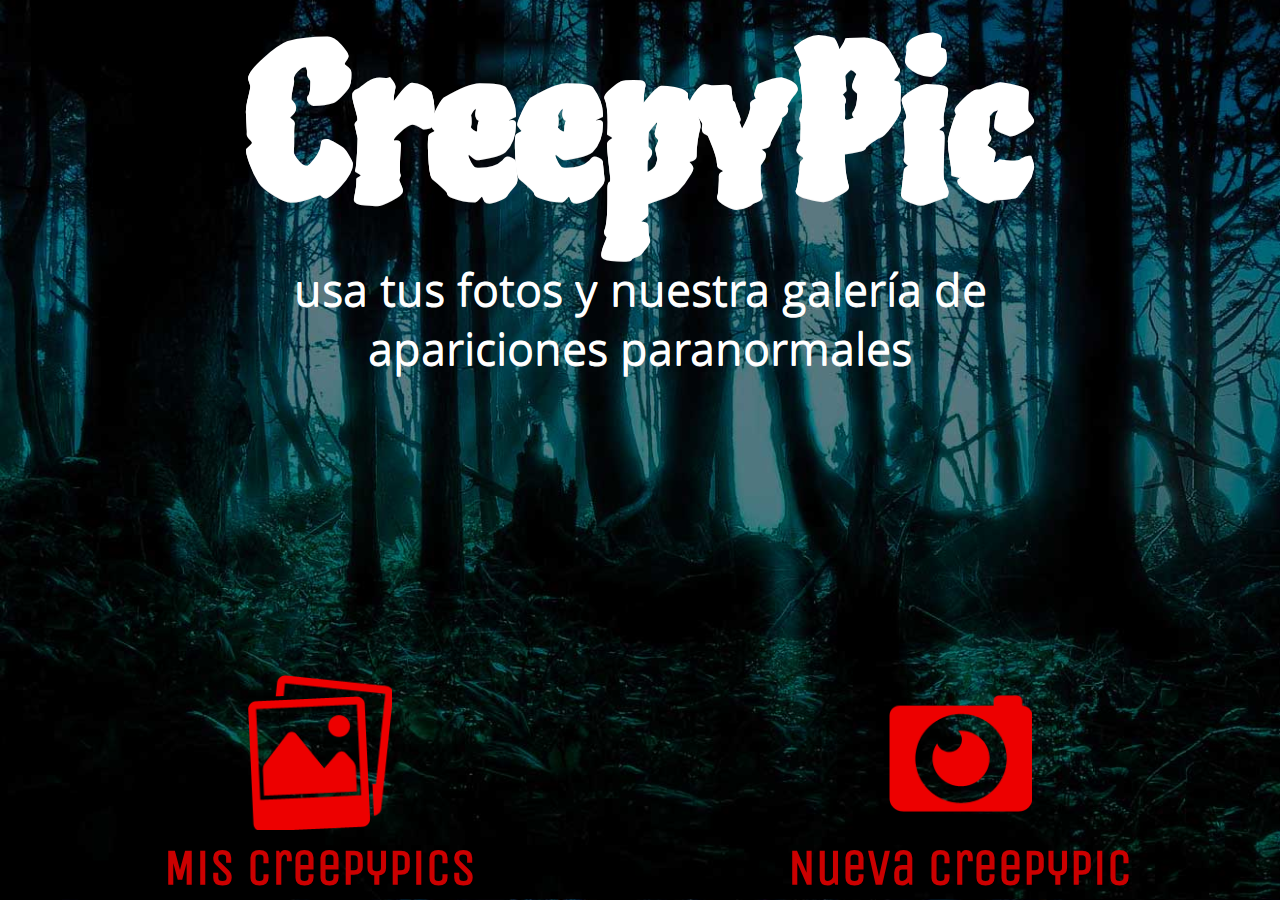
==== index.html @ daff4003 "tratando de resolver el problema de db" ====
<!DOCTYPE html>
<!--
    Copyright (c) 2012-2014 Adobe Systems Incorporated. All rights reserved.

    Licensed to the Apache Software Foundation (ASF) under one
    or more contributor license agreements.  See the NOTICE file
    distributed with this work for additional information
    regarding copyright ownership.  The ASF licenses this file
    to you under the Apache License, Version 2.0 (the
    "License"); you may not use this file except in compliance
    with the License.  You may obtain a copy of the License at

    http://www.apache.org/licenses/LICENSE-2.0

    Unless required by applicable law or agreed to in writing,
    software distributed under the License is distributed on an
    "AS IS" BASIS, WITHOUT WARRANTIES OR CONDITIONS OF ANY
     KIND, either express or implied.  See the License for the
    specific language governing permissions and limitations
    under the License.
-->
<html>
    <head>
        <meta charset="utf-8" />
        <title>CreepyPic - Wilaen </title>
        <meta name="viewport" content="width=device-width, initial-scale=1">
        <meta name="format-detection" content="telephone=no" />
        <meta name="msapplication-tap-highlight" content="no" />
        <!-- WARNING: for iOS 7, remove the width=device-width and height=device-height attributes. See https://issues.apache.org/jira/browse/CB-4323 -->
        <meta name="viewport" content="user-scalable=no, initial-scale=1, maximum-scale=1, minimum-scale=1, width=device-width, height=device-height, target-densitydpi=device-dpi" />
        
        <link rel="stylesheet" type="text/css" href="lib/jquery-mobile/jquery.mobile-1.4.5.css">        
        <link rel="stylesheet" type="text/css" href="css/index.css" />
        <link rel="stylesheet" type="text/css" href="css/media.css" />
        
    </head>
    <body>        

        <div data-role="page" id="home">
                
            <div data-role="content">
                <div class="home_center_container">     
                    <h1 class="title" >CreepyPic</h1>
                    <p>usa tus fotos y nuestra galer&iacute;a de apariciones paranormales</p>
                </div>
            </div><!-- /content -->
     
            <div class="creepyfooter">                  
                    <span id="gotoMyCreepyGallery"><img src="img/galeria.png" height="50%">Mis CreepyPics</span>
                    <span id="nuevaCreepyPic"><img src="img/camera.png" height="50%">Nueva CreepyPic</span>
                    
            </div><!-- /footer --> 

            
        </div>

        <div data-role="page" id="nuevacreepy">
                
            <div class="home_center_container"> 
                <h2 class="title">Crear CreepyPic</h2>
                <p>Elije la fuente de tu fotografia</p>
            </div><!-- /content -->
            <div class="creepyfooter">                    
                    <div id="regresarahome" ><img src="img/back-arrow.png" height="50%">Regresar</div>
                    <div id="openAlbum"><img src="img/galeria.png" height="50%">Mis fotos</div>
                    <div id="openCamera"><img src="img/camera.png" height="50%">Nueva foto</div>                    
            </div>
 

            
        </div>

        <div data-role="page" id="create">
            <div data-role="content" id="canvasContent">
            </div>
            <div class="canvasOverLayer" id="canvasOverLayer">                
            </div>

            <div>
                
                
            </div>

            <div class="wrap_controls" id="wrap_controls">
                <div>
                    <img src="img/controls/cancel.png" id="cancelimg" />
                    <img src="img/controls/plus.png" id="plusimg" />
                    <img src="img/controls/squares.png" id="openCreepyAlbum" data-transition="slide" />
                    <img src="img/controls/minus.png" id="minusimg" />
                    <img src="img/controls/ok.png" id="guardarImg" />    
                </div>
                
            </div>

     
            
            
        </div>


        <div data-role="page" id="creepygallery">
            <div data-role="content" class="ui-grid-b" id="CreepyGalleryContent">
                    
            </div><!-- /content -->     
                 
            
        </div>

        <div data-role="page" id="mycreepygallery">
            <div data-role="content" class="grid" id="MyCreepyGalleryContent">
                    
            </div><!-- /content -->
            <div class="creepyfooter">
                <div>&nbsp;</div>
                <div class="regresarahome" ><img src="img/back-arrow.png" height="50%">Regresar</div>
                          
            </div>   
            
        </div>

        <div data-role="page" id="mycreepyimage">
            <div data-role="content" id="creepyImgBox">
                    
            </div><!-- /content -->
            <div class="creepyfooter">
                <div class="gotoMyCreepyGallery" ><img src="img/back-arrow.png" height="50%">Regresar</div>                
                <div>&nbsp;</div>
                <div class="sharepic" ><img src="img/share.png" height="50%">Compartir</div>
            </div><!-- /footer -->     
            
        </div>

        <script type="text/javascript" src="cordova.js"></script>
        <script type="text/javascript" src="js/SocialSharing.js"></script>
        <script type="text/javascript" src="bower_components/fastclick/lib/fastclick.js"></script>
        <script type="text/javascript" src="bower_components/jquery/jquery.js"></script>
        <script type="text/javascript" src="lib/jquery-mobile/jquery.mobile-1.4.5.js"></script>
        
        <script type="text/javascript" src="bower_components/jquery-ui/ui/jquery.ui.core.js"></script>
        <script type="text/javascript" src="bower_components/jquery-ui/ui/jquery.ui.widget.js"></script>
        <script type="text/javascript" src="bower_components/jquery-ui/ui/jquery.ui.mouse.js"></script>
        <script type="text/javascript" src="bower_components/jquery-ui/ui/jquery.ui.draggable.js"></script>
        <script type="text/javascript" src="bower_components/jquery-ui/ui/jquery.ui.droppable.js"></script>
        <script type="text/javascript" src="bower_components/jquery-ui/ui/jquery.ui.resizable.js"></script>
        <script type="text/javascript" src="bower_components/jquery-ui/ui/jquery.ui.effect.js"></script>
        <script type="text/javascript" src="bower_components/jquery-ui/ui/jquery.ui.effect-clip.js"></script>
        <script type="text/javascript" src="bower_components/jquery-ui/ui/jquery.ui.effect-drop.js"></script>
        <script type="text/javascript" src="lib/jquery.ui.touch-punch.js"></script>
        <script type="text/javascript" src="lib/jquery-rotate.js"></script>
        <script type="text/javascript" src="js/index.js"></script>

    </script>
    </body>
</html>
---- css/index.css ----
/** layout **/

@font-face {
    font-family: 'piedra';
    src: url('../fonts/Piedra-Regular.eot'); /* IE9 Compat Modes */
    src: url('../fonts/Piedra-Regular.eot?#iefix') format('embedded-opentype'), /* IE6-IE8 */
    url('../fonts/Piedra-Regular.woff') format('woff'), /* Modern Browsers */
    url('../fonts/Piedra-Regular.ttf') format('truetype'), /* Safari, Android, iOS */
    url('../fonts/Piedra-Regular.svg#Piedra-Regular') format('svg'); /* Legacy iOS */
}
@font-face {
    font-family: 'amarante';
    src: url('../fonts/Amarante-Regular.eot'); /* IE9 Compat Modes */
    src: url('../fonts/Amarante-Regular.eot?#iefix') format('embedded-opentype'), /* IE6-IE8 */
    url('../fonts/Amarante-Regular.woff') format('woff'), /* Modern Browsers */
    url('../fonts/Amarante-Regular.ttf') format('truetype'), /* Safari, Android, iOS */
    url('../fonts/Amarante-Regular.svg#Amarante-Regular') format('svg'); /* Legacy iOS */
}
@font-face {
    font-family: 'unicaone';
    src: url('../fonts/UnicaOne-Regular.eot'); /* IE9 Compat Modes */
    src: url('../fonts/UnicaOne-Regular.eot?#iefix') format('embedded-opentype'), /* IE6-IE8 */
    url('../fonts/UnicaOne-Regular.woff') format('woff'), /* Modern Browsers */
    url('../fonts/UnicaOne-Regular.ttf') format('truetype'), /* Safari, Android, iOS */
    url('../fonts/UnicaOne-Regular.svg#UnicaOne-Regular') format('svg'); /* Legacy iOS */
}

@font-face {
    font-family: 'opensans';
    src: url('../fonts/OpenSans-Regular.eot'); /* IE9 Compat Modes */
    src: url('../fonts/OpenSans-Regular.eot?#iefix') format('embedded-opentype'), /* IE6-IE8 */
    url('../fonts/OpenSans-Regular.woff') format('woff'), /* Modern Browsers */
    url('../fonts/OpenSans-Regular.ttf') format('truetype'), /* Safari, Android, iOS */
    url('../fonts/OpenSans-Regular.svg#OpenSans-Regular') format('svg'); /* Legacy iOS */
}

body {
	height: 100%;
    -webkit-touch-callout: none;                /* prevent callout to copy image, etc when tap to hold */
    -webkit-text-size-adjust: none;             /* prevent webkit from resizing text to fit */
    -webkit-user-select: none;                  /* prevent copy paste, to allow, change 'none' to 'text' */
    background-image: url(../img/fondo.jpg);
    background-size: auto 100%;  
    -webkit-background-size: cover;
    -moz-background-size: cover;
    -o-background-size: cover;
    background-size: cover;
    background-position: bottom center;
    font-family: 'opensans',sans-serif;
}

.ui-page {
	background: none !important;
}

.title {
	font-family: 'piedra', sans-serif;
    color: #fff;
    text-align: center;
    margin: 0;
}

.home_center_container {
	position: absolute;
	width: 100%;
	color: #fff;
}
#home .title {
	font-size: 72px;
}
#nuevacreepy .title {
	font-size: 50px;
}
.home_center_container p {
	text-align: center;
	font-size: 16px;
	margin-top: 15px;
	width: 75%;
	max-width: 400px;
	margin: 0 auto;
	color: #fff;
}

.footer, .ui-footer {
	background: none !important;
	border: none !important;
}

.footer-create {
	display: none;
}
canvas#lienzo{
	margin: auto;
}

#canvasFooter {
	position: absolute;
	bottom: 0;
	width: 100%;
}

canvas {
	margin: auto;
	display: block;

}

#home .ui-content, #create .ui-content, #creepygallery .ui-content, #mycreepygallery .ui-content{
	padding: 0 !important;
}

#canvasContent {
	overflow: hidden;	
}


.draggable-test {
	border: none;
	width: 50% !important;
	color: #fff;	
	position: relative !important; 
	z-index: 999;
	display: -moz-inline-stack;
    display: inline !important;
    vertical-align: top;
    *display: inline;   
    cursor: hand; 
    cursor: pointer
}

.resizable-item {
	border: none;	
	width: 100%;
	top: 0 !important;
	left: 0 !important;
	height: auto;
	position: absolute;
	width: 250px;
}

.resizable-item img {
	width: 100%;
	height: auto;
}

.canvasOverLayer {
	position: absolute;
	top: 0;
	left: 0;
	width: 100%;
	height: 200px;
}

.ui-resizable-handle 
{
    
    border: 0px solid #FFF;
    width: 30px;
    height: 30px;    
    z-index: 99999999999;
    position: absolute;
 
    opacity: 0.7;
    background:none;
}
.ui-resizable-se
{
	display: block !important;
	position: absolute;
    right: -5px;
    bottom: -5px;
}

.ui-resizable-sw
{
	display: block !important;
	position: absolute;
    left: -5px;
    bottom: -5px;
}
.ui-resizable-nw
{
	display: block !important;
	position: absolute;
    top: -5px;
    right: -5px;
    
}

.ui-resizable-ne {
	display: block !important;
	position: absolute;
	left:  -5px;
	top: -5px;
	
}

.ui-rotatable-handle {
    height: 30px;
    width: 30px;
    cursor: pointer;
    background-image: url(../img/rotate.png);
    background-size: 100%;
    right: -25px !important;
    bottom: -25px !important;
    opacity: 0.7;
}

.ui-resizable-handle.ui-resizable-se.ui-icon.ui-icon-gripsmall-diagonal-se {
	background-color: none;
	background-image: url('../img/rz.png');
	background-size: 100% 100%; 
}

.creepyfooter {
	position: absolute;
	height: 120px;
	width: 100%;
	bottom: 0;
	color: #cb0000 !important;
	text-shadow:none;
	overflow: hidden;
}

.creepyfooter span {	
	color: #cb0000 !important;
	text-shadow:none;
	font-family: 'unicaone', sans-serif;
	font-size: 20px;
	font-weight: bold;
	display: block;
	width: 50%;
	float: left;
	text-align: center;
}


.creepyfooter span img {
	height: 55px;
	display: block;
	margin: 0 auto 5px auto;
}

.creepyfooter div {	
	color: #cb0000 !important;
	text-shadow:none;
	font-family: 'unicaone', sans-serif;
	font-size: 20px;
	font-weight: bold;
	display: block;
	width: 33%;
	float: left;
	text-align: center;
}

.creepyfooter div img {
	height: 55px;
	display: block;
	margin: 0 auto 5px auto;
}

div.ui-block-b.creepy-galleryitem, .mygalleryitem {
	min-height: 100px;
	background-size: 100%  auto !important;
	background-repeat: no-repeat;
	background-position: center center;
	position: relative;
}
.gallery-item-box {
	width: 30%;
	margin: 1%;
	float: left;
	overflow: hidden;
	margin: 1px #ccc solid;
}
.gallery-item-box .mygalleryimg {
	width: 100%;
	height: auto;
}



div.ui-block-b.creepy-galleryitem span {
	display: block;
	width: 100%;
	background-color: #333;
	color: #fff;
	font-size: 14px;
	position: absolute;
	bottom: 0;
	text-align: center;
}

#creepyImgBox img {
	width: 100%;
	height: auto;
}

#canvas_controls {
	position: absolute;
	top: 0;
	right: 0;
	z-index: 99999999;
	height: 100%;
	width: 15%;
	min-width: 40px;
	max-width: 64px;
	/*background: url(../img/controls/bg.png) repeat;
	border-left: 1px #333 solid;*/
}

.wrap_controls {
	background: url(../img/controls/bg.png) repeat;
	border-left: 1px #333 solid;
	z-index: 99999999999999999;
	position: absolute;
	bottom: 0;
}

.wrap_controls div {
	overflow: hidden;
	/*margin: 0 auto !important;*/
}

.wrap_controls img {
	width: auto;
	height: 100%;
	float: left;
	margin: 0;
	padding:0;

}


#canvas_controls img {
	display: block;
	width: 70%;
	margin: 5px auto;
	opacity: 0.7;
}

#canvas_controls img:hover {
	opacity: 1;
}
---- css/media.css ----
@media all and (min-width: 600px) {
    #home .title {
		font-size: 150px;
	}
}

@media all and (min-width: 700px) {
	#home .title {
		font-size: 130px;
	}

	#nuevacreepy .title {
		font-size: 100px;
	}
	.home_center_container p {
		font-size: 30px;
		width: 80%;
		max-width: 700px;
	}

	.creepyfooter {
		height: 20%;
		
	}

	.creepyfooter span {		
		font-size: 30px;
	}
	.creepyfooter div {		
		font-size: 30px;
	}

	.creepyfooter span img {
		height: 90px;
	}

	.creepyfooter div img {
		height: 90px;
	}
}

@media all and (min-width: 1025px) {
    #home .title {
		font-size: 200px;
	}

	#nuevacreepy .title {
		font-size: 150px;
	}
	.home_center_container p {
		font-size: 45px;
		width: 80%;
		max-width: 800px;
	}

	.creepyfooter {
		height: 25%;
		
	}

	.creepyfooter span {		
		font-size: 50px;
	}
	.creepyfooter div {		
		font-size: 50px;
	}

	.creepyfooter span img {
		height: 155px;
	}

	.creepyfooter div img {
		height: 155px;
	}

}
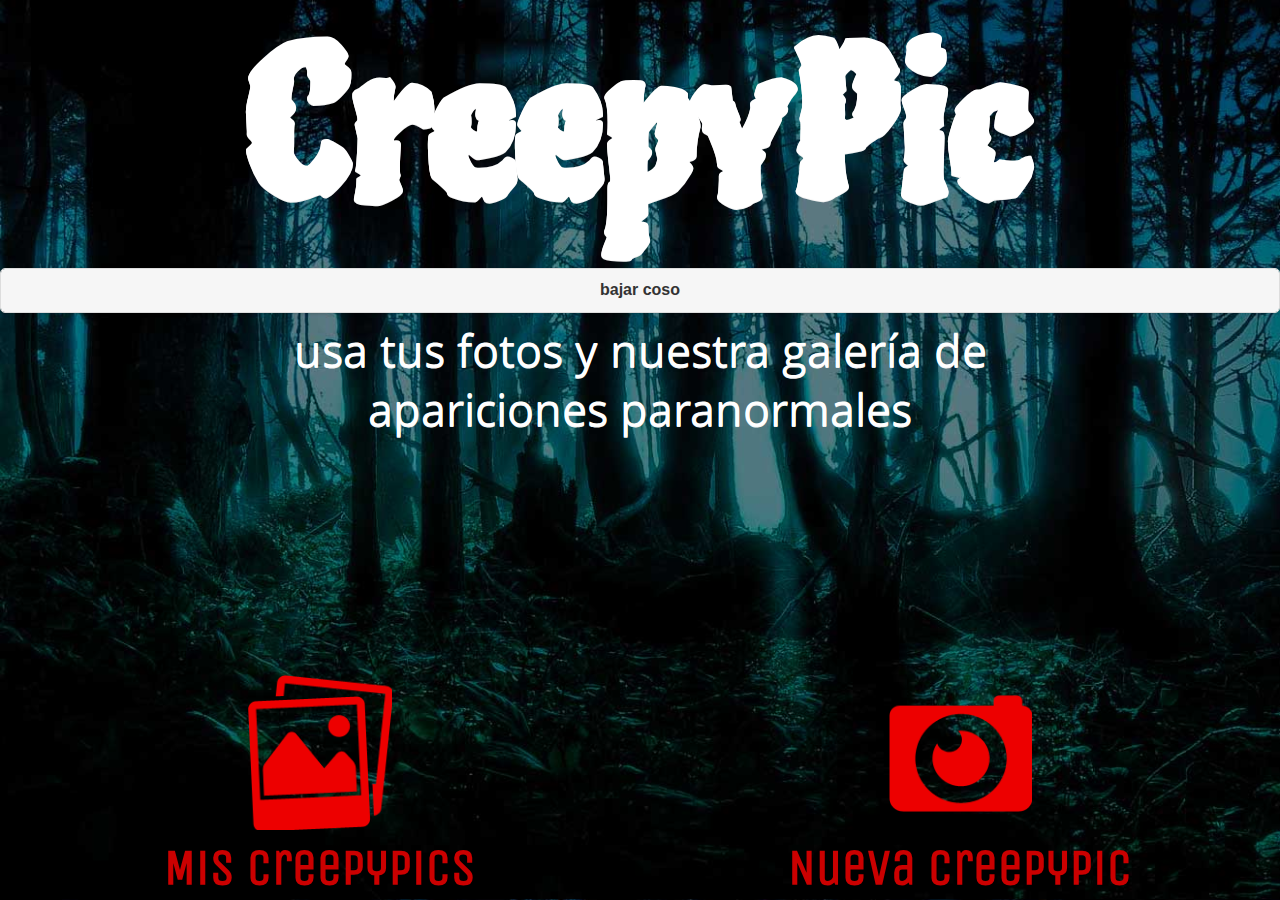
==== commit 878331fd: "agregando el boton de eliminar" ====
--- a/index.html
+++ b/index.html
@@ -37,10 +37,13 @@
     <body>        
 
         <div data-role="page" id="home">
+            <div id="header">
+            </div>
                 
             <div data-role="content">
                 <div class="home_center_container">     
                     <h1 class="title" >CreepyPic</h1>
+                    <button class="bajacoso">bajar coso</button>
                     <p>usa tus fotos y nuestra galer&iacute;a de apariciones paranormales</p>
                 </div>
             </div><!-- /content -->
@@ -75,14 +78,8 @@
             </div>
             <div class="canvasOverLayer" id="canvasOverLayer">                
             </div>
-
-            <div>
-                
-                
-            </div>
-
             <div class="wrap_controls" id="wrap_controls">
-                <div>
+                <div id="controlButtonBox">
                     <img src="img/controls/cancel.png" id="cancelimg" />
                     <img src="img/controls/plus.png" id="plusimg" />
                     <img src="img/controls/squares.png" id="openCreepyAlbum" data-transition="slide" />
@@ -124,7 +121,7 @@
             </div><!-- /content -->
             <div class="creepyfooter">
                 <div class="gotoMyCreepyGallery" ><img src="img/back-arrow.png" height="50%">Regresar</div>                
-                <div>&nbsp;</div>
+                <div class="deleteMyCreepic" ><img src="img/controls/cancel.png" height="50%">Borrar</div>
                 <div class="sharepic" ><img src="img/share.png" height="50%">Compartir</div>
             </div><!-- /footer -->     
             
--- a/css/index.css
+++ b/css/index.css
@@ -60,6 +60,11 @@
     margin: 0;
 }
 
+.creppyBanner {
+	width: 100%;
+	height: auto;
+}
+
 .home_center_container {
 	position: absolute;
 	width: 100%;
@@ -220,6 +225,7 @@
 	color: #cb0000 !important;
 	text-shadow:none;
 	overflow: hidden;
+	z-index: 9999999999999999;
 }
 
 .creepyfooter span {	
@@ -315,20 +321,24 @@
 	z-index: 99999999999999999;
 	position: absolute;
 	bottom: 0;
+	overflow: hidden;
+	width: 100%;
+	height: 12%;
 }
 
 .wrap_controls div {
-	overflow: hidden;
-	/*margin: 0 auto !important;*/
+	/*overflow: hidden;*/
+	margin: 0 auto !important;
+	height: 100%;
+	display: block;
 }
 
 .wrap_controls img {
 	width: auto;
-	height: 100%;
+	height: 80%;
 	float: left;
 	margin: 0;
 	padding:0;
-
 }
 
 
@@ -341,4 +351,8 @@
 
 #canvas_controls img:hover {
 	opacity: 1;
+}
+
+body.ui-mobile-viewport.ui-overlay-a div#create.ui-page.ui-page-theme-a.ui-page-active {
+	background: #ffffff !important;
 }--- a/css/media.css
+++ b/css/media.css
@@ -2,13 +2,13 @@
 
 @media all and (min-width: 600px) {
     #home .title {
-		font-size: 150px;
+		font-size: 100px;
 	}
 }
 
 @media all and (min-width: 700px) {
 	#home .title {
-		font-size: 130px;
+		font-size: 80px;
 	}
 
 	#nuevacreepy .title {
@@ -75,4 +75,31 @@
 		height: 155px;
 	}
 
+}
+
+
+@media (orientation: landscape) { 
+
+		div#wrap_controls.wrap_controls {
+			position: absolute !important;
+			top: 0 !important;
+			right: 0 !important;
+			width: 10%;
+			overflow: hidden;
+			height: 100%;
+		}
+
+		div#wrap_controls.wrap_controls div {
+			width: 100%;
+			overflow: hidden;
+			padding: 0 5px;
+		}
+
+		div#wrap_controls.wrap_controls div img{
+			width: 85%;
+			height: auto;
+			margin: 2% auto !important;
+			overflow: hidden;
+			display: block;
+		}
 }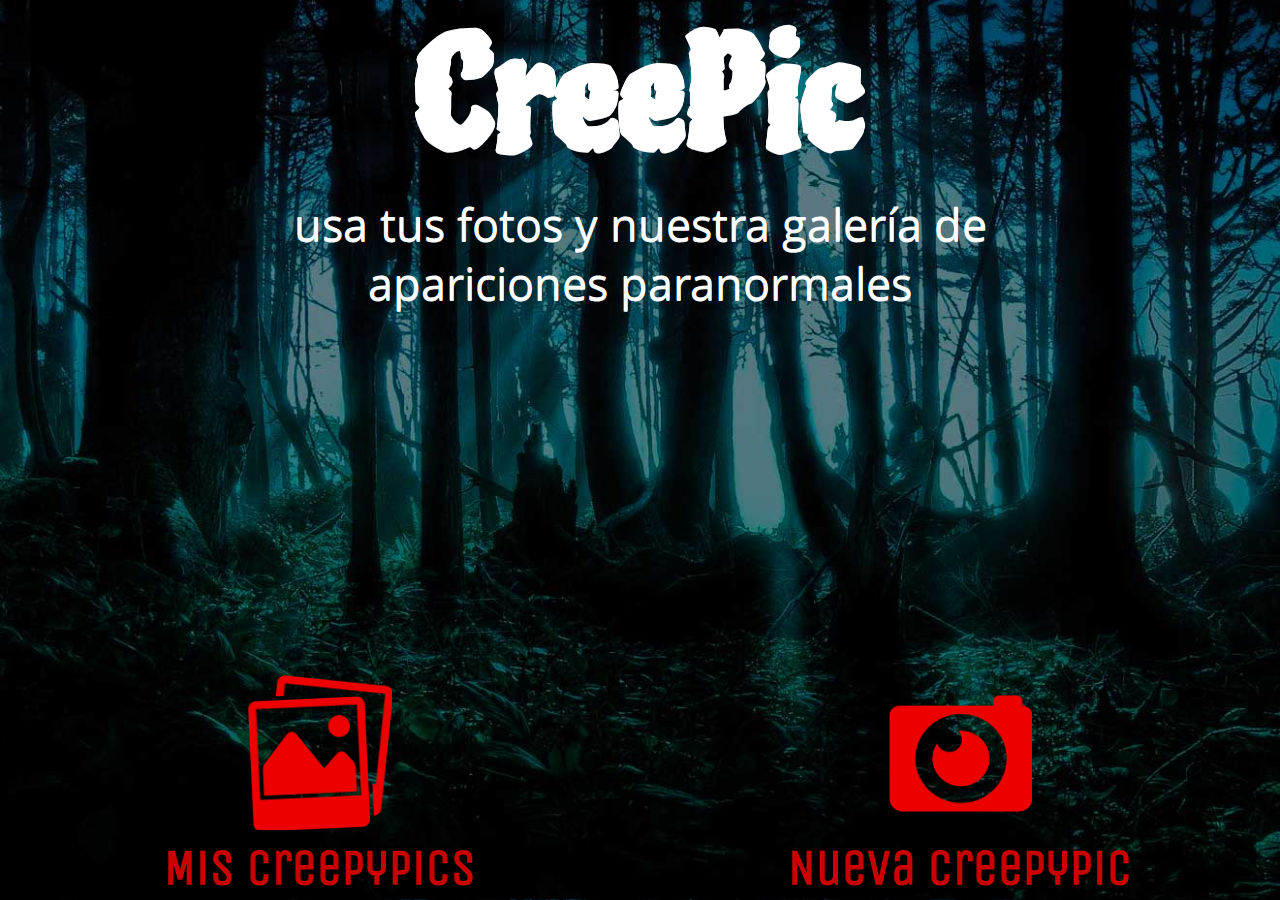
==== commit bc1053c6: "commit con carolina" ====
--- a/index.html
+++ b/index.html
@@ -22,7 +22,7 @@
 <html>
     <head>
         <meta charset="utf-8" />
-        <title>CreepyPic - Wilaen </title>
+        <title>CreePic - Wilaen </title>
         <meta name="viewport" content="width=device-width, initial-scale=1">
         <meta name="format-detection" content="telephone=no" />
         <meta name="msapplication-tap-highlight" content="no" />
@@ -42,8 +42,7 @@
                 
             <div data-role="content">
                 <div class="home_center_container">     
-                    <h1 class="title" >CreepyPic</h1>
-                    <button class="bajacoso">bajar coso</button>
+                    <h1 class="title" >CreePic</h1>
                     <p>usa tus fotos y nuestra galer&iacute;a de apariciones paranormales</p>
                 </div>
             </div><!-- /content -->
@@ -107,9 +106,10 @@
             <div data-role="content" class="grid" id="MyCreepyGalleryContent">
                     
             </div><!-- /content -->
-            <div class="creepyfooter">
+            <div class="creepyfooter_footer" data-tap-toggle="false" data-position="fixed" data-role="footer">
                 <div>&nbsp;</div>
                 <div class="regresarahome" ><img src="img/back-arrow.png" height="50%">Regresar</div>
+                <!--<button class="bajacoso">bajar coso</button>-->
                           
             </div>   
             
@@ -119,7 +119,7 @@
             <div data-role="content" id="creepyImgBox">
                     
             </div><!-- /content -->
-            <div class="creepyfooter">
+            <div class="creepyfooter" >
                 <div class="gotoMyCreepyGallery" ><img src="img/back-arrow.png" height="50%">Regresar</div>                
                 <div class="deleteMyCreepic" ><img src="img/controls/cancel.png" height="50%">Borrar</div>
                 <div class="sharepic" ><img src="img/share.png" height="50%">Compartir</div>
--- a/css/index.css
+++ b/css/index.css
@@ -121,7 +121,7 @@
 
 .draggable-test {
 	border: none;
-	width: 50% !important;
+	
 	color: #fff;	
 	position: relative !important; 
 	z-index: 999;
@@ -130,17 +130,15 @@
     vertical-align: top;
     *display: inline;   
     cursor: hand; 
-    cursor: pointer
+    cursor: pointer;
+    overflow: hidden !important;
 }
 
 .resizable-item {
 	border: none;	
-	width: 100%;
 	top: 0 !important;
 	left: 0 !important;
-	height: auto;
-	position: absolute;
-	width: 250px;
+	position: absolute; 
 }
 
 .resizable-item img {
@@ -247,7 +245,7 @@
 	margin: 0 auto 5px auto;
 }
 
-.creepyfooter div {	
+.creepyfooter_footer div, .creepyfooter div {	
 	color: #cb0000 !important;
 	text-shadow:none;
 	font-family: 'unicaone', sans-serif;
@@ -259,7 +257,9 @@
 	text-align: center;
 }
 
-.creepyfooter div img {
+
+
+.creepyfooter_footer div img, .creepyfooter div img {
 	height: 55px;
 	display: block;
 	margin: 0 auto 5px auto;
@@ -267,10 +267,11 @@
 
 div.ui-block-b.creepy-galleryitem, .mygalleryitem {
 	min-height: 100px;
-	background-size: 100%  auto !important;
+	background-size: auto  100% !important;
 	background-repeat: no-repeat;
 	background-position: center center;
 	position: relative;
+
 }
 .gallery-item-box {
 	width: 30%;
--- a/css/media.css
+++ b/css/media.css
@@ -2,7 +2,7 @@
 
 @media all and (min-width: 600px) {
     #home .title {
-		font-size: 100px;
+		font-size: 60px;
 	}
 }
 
@@ -43,11 +43,11 @@
 
 @media all and (min-width: 1025px) {
     #home .title {
-		font-size: 200px;
+		font-size: 150px;
 	}
 
 	#nuevacreepy .title {
-		font-size: 150px;
+		font-size: 100px;
 	}
 	.home_center_container p {
 		font-size: 45px;
